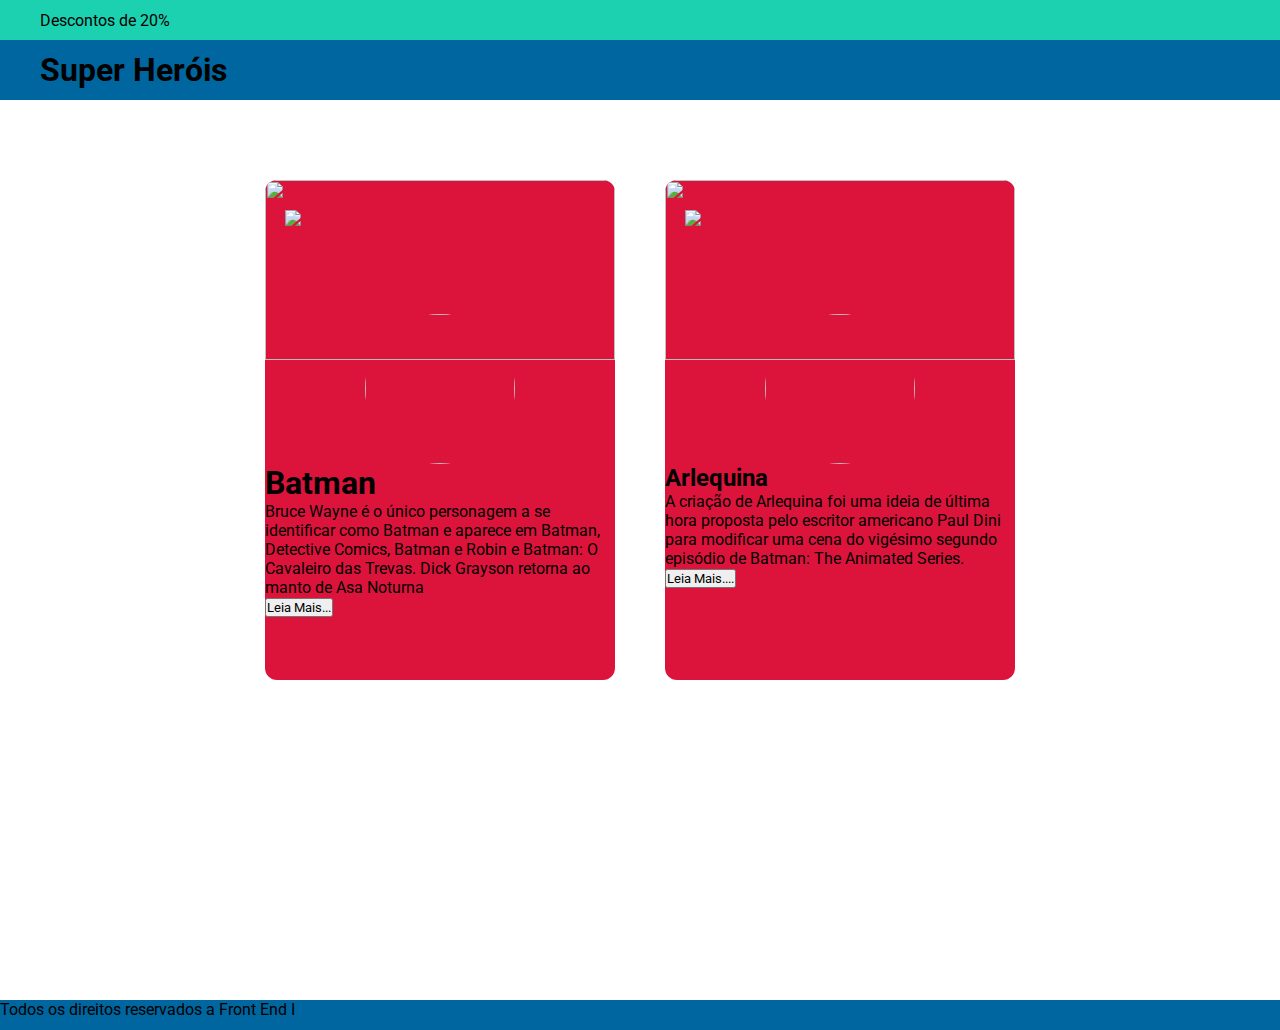
==== AtividadeIndividual/FrontEnd-I/Aula10/Index.html @ 8f06253b "Aula 10 - 30/08/2022" ====
<!DOCTYPE html>
<html lang="en">
<head>
    <meta charset="UTF-8">
    <meta http-equiv="X-UA-Compatible" content="IE=edge">
    <meta name="viewport" content="width=device-width, initial-scale=1.0">
    <title>Document</title>
    <link href="style.css" rel="stylesheet">
</head>
<body>
    <header>
        <p class="desconto">Descontos de 20%</p>
    </header>
    <div>
        <h1 class="titulo">Super Heróis</h1>
    </div>

    <main class="main">
       <div class="card">
               <img class="favorite-icon"src="https://i0.wp.com/multarte.com.br/wp-content/uploads/2018/10/coracao-png2.png?w=220&ssl=1">
               <img class="background-image" src="https://cdn.cloudflare.steamstatic.com/steam/apps/367480/ss_90026e46a995760d53bfa2dc1612b73960c84c94.1920x1080.jpg?t=1564443296">
               <img class="profile-image" src="https://cdn.ome.lt/lu8KLk-jG8Y1eG6o5d_bGlKoyko=/987x0/smart/uploads/conteudo/fotos/batman-caped-crusader-cancelada.jpg">
               <h1 class="discricao-image">Batman</h1>
               <p>Bruce Wayne é o único personagem a se identificar como Batman e aparece em Batman, Detective Comics, Batman e Robin e Batman: O Cavaleiro das Trevas. Dick Grayson retorna ao manto de Asa Noturna</p>
               <button>Leia Mais...</button>
       </div>

       <div class="card">
        <img class="favorite-icon"src="https://i0.wp.com/multarte.com.br/wp-content/uploads/2018/10/coracao-png2.png?w=220&ssl=1">
        <img class="background-image" src="https://aloesporte.com/wp-content/uploads/2019/06/footer-bg.jpg">        
        <img class="profile-image" src="https://i.pinimg.com/564x/23/58/ee/2358ee747938e69a4101239791d94036.jpg">            
        <h2>Arlequina</h2>
        <p>A criação de Arlequina foi uma ideia de última hora proposta pelo escritor americano Paul Dini para modificar uma cena do vigésimo segundo episódio de Batman: The Animated Series.</p>
        <button>Leia Mais....</button>
       </div> 


    </main>
      

    <footer>
        <p>
            Todos os direitos reservados a Front End I
        </p>
    </footer>
    
</body>
</html>
---- AtividadeIndividual/FrontEnd-I/Aula10/style.css ----
@import url('https://fonts.googleapis.com/css2?family=Roboto:wght@500&display=swap');

* {
  padding: 0;
  margin: 0px;
  box-sizing: border-box;
  font-family: 'Roboto', sans-serif;
}

.titulo{
    display: flex;   
    justify-content: space-between;  
    align-items: center;       
    background-color: #00669F;
    height: 40px;
    padding: 30px 40px;
}

footer{
    align-items: end;       
    background-color: #00669F;
    height: 30px;
    font-family: 'Roboto', sans-serif;    
}

header {

    display: flex; 
    justify-content: space-between; 
    align-items: center; 
    background-color: #1CD1B0;
    height: 10px;
    padding: 20px 40px;

}


.main {

    display: flex; 
    flex-wrap: wrap; 
    justify-content: center; 
    gap: 50px; 
    min-height: 100vh;
    padding: 80px;

}


.card{


    height: 500px;
    width: 350px;
    background-color: crimson;
    border-radius: 12px;
    overflow: hidden;
    position: relative;


    
}

.card .favorite-icon{
    width:24px;
    position: absolute;
    top: 30px;
    left: 20px;   
}

.card .background-image {
    width:100%;
    height: 180px;
}

.card .profile-image {
    display:block;
    width: 150px;
    height: 150px;
    object-fit:cover;
    border-radius:100%;
    margin: 0 auto;
    margin-top: -50px; 
  

}


/*.thumbnail{
    width:374px;
    height:217px;
    border-radius:15px;
    margin: 0px;
}*/
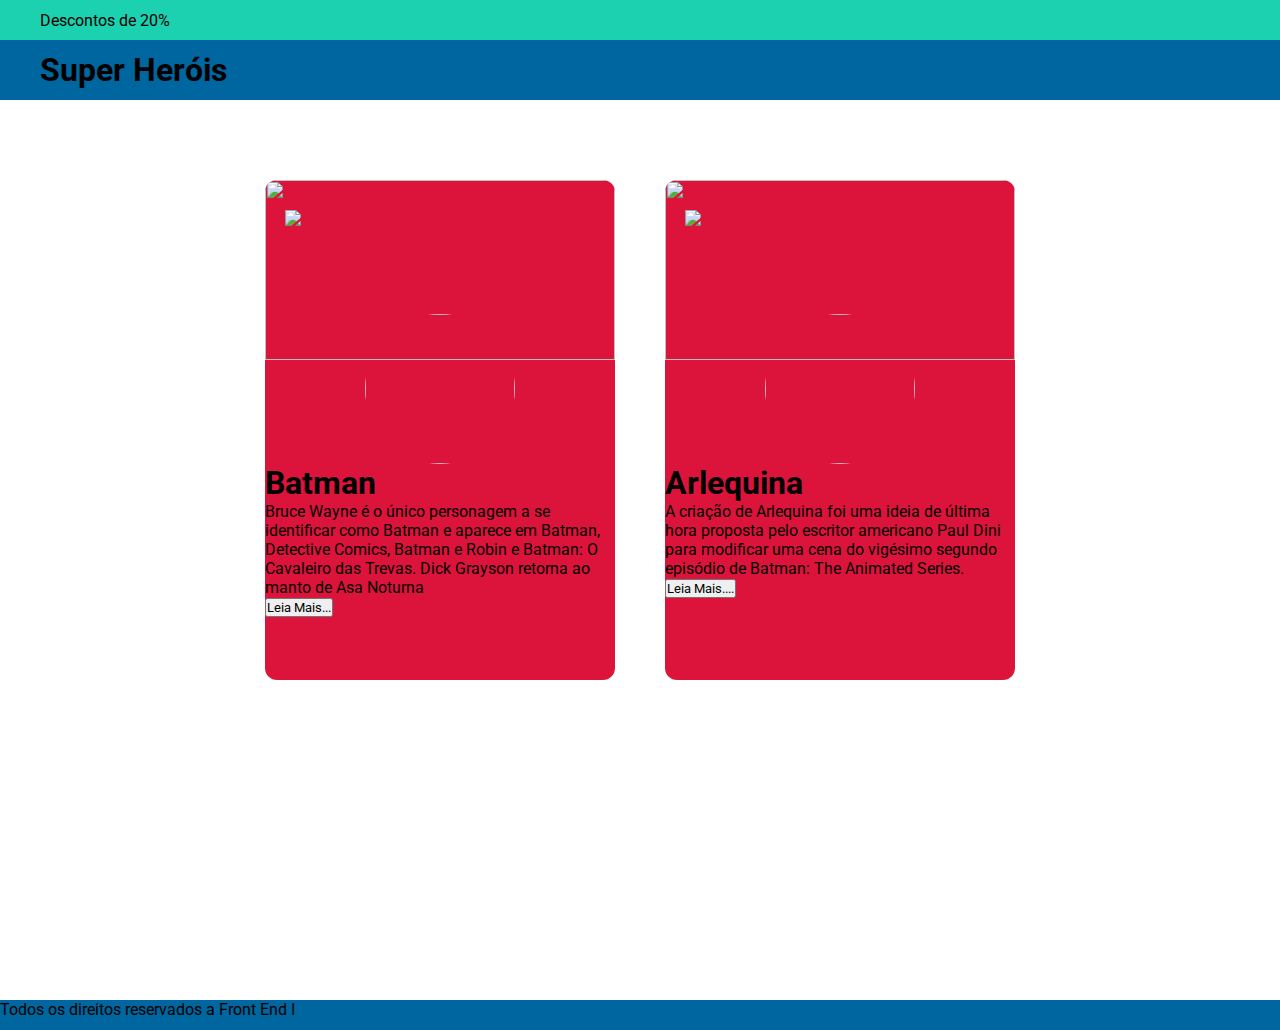
==== commit 9726aad4: "Aula 10 - 30/08/2022" ====
--- a/AtividadeIndividual/FrontEnd-I/Aula10/Index.html
+++ b/AtividadeIndividual/FrontEnd-I/Aula10/Index.html
@@ -26,12 +26,12 @@
        </div>
 
        <div class="card">
-        <img class="favorite-icon"src="https://i0.wp.com/multarte.com.br/wp-content/uploads/2018/10/coracao-png2.png?w=220&ssl=1">
-        <img class="background-image" src="https://aloesporte.com/wp-content/uploads/2019/06/footer-bg.jpg">        
-        <img class="profile-image" src="https://i.pinimg.com/564x/23/58/ee/2358ee747938e69a4101239791d94036.jpg">            
-        <h2>Arlequina</h2>
-        <p>A criação de Arlequina foi uma ideia de última hora proposta pelo escritor americano Paul Dini para modificar uma cena do vigésimo segundo episódio de Batman: The Animated Series.</p>
-        <button>Leia Mais....</button>
+              <img class="favorite-icon"src="https://i0.wp.com/multarte.com.br/wp-content/uploads/2018/10/coracao-png2.png?w=220&ssl=1">
+              <img class="background-image" src="https://aloesporte.com/wp-content/uploads/2019/06/footer-bg.jpg">        
+              <img class="profile-image" src="https://i.pinimg.com/564x/23/58/ee/2358ee747938e69a4101239791d94036.jpg">            
+              <h1>Arlequina</h1>
+              <p>A criação de Arlequina foi uma ideia de última hora proposta pelo escritor americano Paul Dini para modificar uma cena do vigésimo segundo episódio de Batman: The Animated Series.</p>
+              <button>Leia Mais....</button>
        </div> 
 
 
--- a/AtividadeIndividual/FrontEnd-I/Aula10/style.css
+++ b/AtividadeIndividual/FrontEnd-I/Aula10/style.css
@@ -46,19 +46,13 @@
 
 }
 
-
 .card{
-
-
     height: 500px;
     width: 350px;
     background-color: crimson;
     border-radius: 12px;
     overflow: hidden;
-    position: relative;
-
-
-    
+    position: relative;    
 }
 
 .card .favorite-icon{
@@ -85,11 +79,3 @@
 
 }
 
-
-/*.thumbnail{
-    width:374px;
-    height:217px;
-    border-radius:15px;
-    margin: 0px;
-}*/
-
